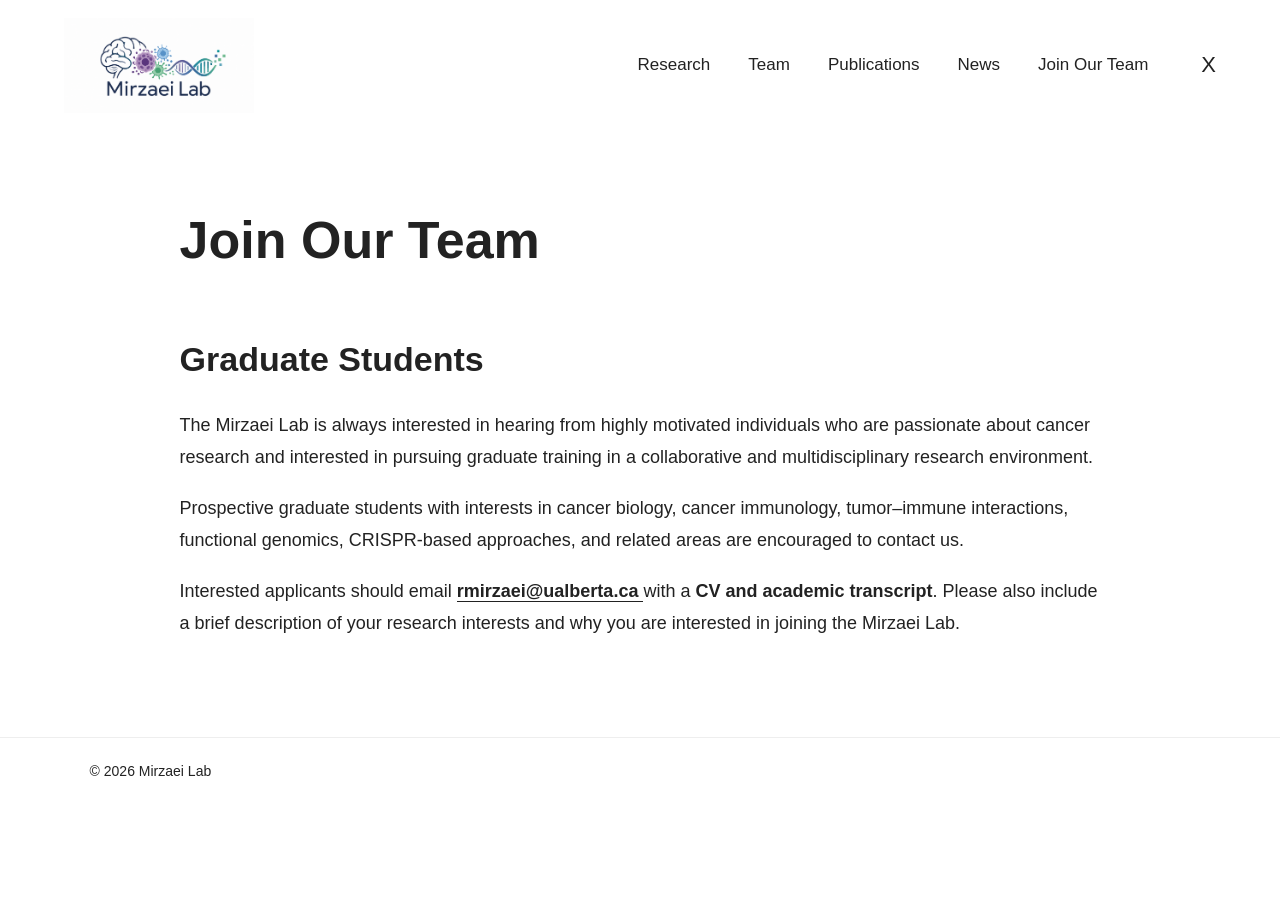
==== join/index.html @ 7de3a578 "Add files via upload" ====
<!DOCTYPE html>
<html lang="en">

<head>
    <meta charset="UTF-8">
    <meta name="viewport" content="width=device-width, initial-scale=1.0">

    <title>Join Our Team | Mirzaei Lab</title>

    <link rel="stylesheet" href="../style.css">
</head>

<body>


<!-- =========================================
     HEADER
     ========================================= -->

<header class="site-header">

    <a href="../index.html" class="lab-logo-link">

        <img
            src="../assets/lego.png"
            alt="Mirzaei Lab"
            class="lab-logo"
        >

    </a>


    <nav>

        <a href="../research/index.html">
            Research
        </a>


        <!-- TEAM DROPDOWN -->

        <div class="dropdown">

            <a href="../team/pi.html" class="dropbtn">
                Team
            </a>

            <div class="dropdown-content">

                <a href="../team/pi.html">
                    Principal Investigator
                </a>

                <a href="../team/members.html">
                    Current Lab Members
                </a>

                <a href="../team/alumni.html">
                    Alumni
                </a>

            </div>

        </div>


        <a href="../publications/index.html">
            Publications
        </a>


        <a href="../news/index.html">
            News
        </a>


        <a href="../join/index.html">
            Join Our Team
        </a>


        <a
            href="https://x.com/RzMirzaei"
            target="_blank"
            rel="noopener noreferrer"
            class="x-link"
            aria-label="Mirzaei Lab on X"
        >
            X
        </a>

    </nav>

</header>



<!-- =========================================
     JOIN OUR TEAM
     ========================================= -->

<main class="join-page">

    <h1>
        Join Our Team
    </h1>


    <section>

        <h2>
            Graduate Students
        </h2>

        <p>
            The Mirzaei Lab is always interested in hearing from highly
            motivated individuals who are passionate about cancer research
            and interested in pursuing graduate training in a collaborative
            and multidisciplinary research environment.
        </p>

        <p>
            Prospective graduate students with interests in cancer biology,
            cancer immunology, tumor&ndash;immune interactions, functional
            genomics, CRISPR-based approaches, and related areas are
            encouraged to contact us.
        </p>

        <p>
            Interested applicants should email

            <a href="mailto:rmirzaei@ualberta.ca">
                rmirzaei@ualberta.ca
            </a>

            with a <strong>CV and academic transcript</strong>.
            Please also include a brief description of your research
            interests and why you are interested in joining the Mirzaei Lab.
        </p>

    </section>

</main>



<!-- =========================================
     FOOTER
     ========================================= -->

<footer>

    <p>
        © 2026 Mirzaei Lab
    </p>

</footer>


</body>

</html>
---- style.css ----
/* =========================================
   GENERAL WEBSITE
   ========================================= */

* {
    box-sizing: border-box;
}

html {
    scroll-behavior: smooth;
}

body {
    margin: 0;
    padding: 0;
    font-family: Arial, Helvetica, sans-serif;
    color: #222;
    background-color: white;
}


/* =========================================
   HEADER
   ========================================= */

.site-header {
    width: 100%;
    min-height: 120px;

    display: flex;
    align-items: center;
    justify-content: space-between;

    padding: 15px 5%;

    background-color: white;
}


/* =========================================
   MIRZAEI LAB LOGO
   ========================================= */

.lab-logo-link {
    display: flex;
    align-items: center;

    flex-shrink: 0;

    text-decoration: none;
}

.lab-logo {
    display: block;

    width: 190px;
    height: 100px;

    object-fit: contain;
    object-position: left center;
}


/* =========================================
   NAVIGATION
   ========================================= */

.site-header nav {
    display: flex;
    align-items: center;
    justify-content: flex-end;

    gap: 38px;

    margin-left: auto;
}

.site-header nav > a,
.site-header .dropbtn {
    color: #222;

    text-decoration: none;

    font-size: 17px;
    font-weight: 500;

    white-space: nowrap;

    margin: 0;
}

.site-header nav > a:hover,
.site-header .dropbtn:hover {
    color: #777;
}


/* =========================================
   X LINK
   ========================================= */

.site-header .x-link {
    font-size: 22px;
    font-weight: 500;

    margin-left: 15px;
}


/* =========================================
   TEAM DROPDOWN
   ========================================= */

.dropdown {
    position: relative;
    display: inline-block;
}

.dropdown-content {
    display: none;

    position: absolute;

    top: 100%;
    left: 0;

    min-width: 240px;

    background-color: white;

    padding: 12px 0;

    box-shadow: 0 8px 20px rgba(0, 0, 0, 0.15);

    z-index: 1000;
}

.dropdown-content a {
    display: block;

    padding: 12px 20px;

    color: #222;

    text-decoration: none;

    font-size: 16px;

    white-space: nowrap;
}

.dropdown-content a:hover {
    background-color: #f5f5f5;
    color: #777;
}

.dropdown:hover .dropdown-content {
    display: block;
}


/* =========================================
   HOME PAGE - HERO
   ========================================= */

.home-hero {
    width: 100%;
    min-height: 650px;

    background-image:
        linear-gradient(
            90deg,
            rgba(0, 0, 0, 0.72) 0%,
            rgba(0, 0, 0, 0.58) 45%,
            rgba(0, 0, 0, 0.20) 100%
        ),
        url("assets/home1.png");

    background-size: cover;
    background-position: center;
    background-repeat: no-repeat;

    display: flex;
    align-items: center;
}

.home-hero-content {
    width: 86%;
    max-width: 1100px;

    margin: 0 auto;

    padding: 100px 0;

    color: white;
}

.home-hero-content h1 {
    max-width: 950px;

    margin: 0 0 35px 0;

    font-size: 64px;
    line-height: 1.08;

    color: white;

    text-shadow: 0 2px 8px rgba(0, 0, 0, 0.8);
}

.home-hero-content p {
    max-width: 850px;

    margin: 0 0 40px 0;

    font-size: 21px;
    line-height: 1.7;

    color: white;

    text-shadow: 0 1px 5px rgba(0, 0, 0, 0.9);
}

.home-button {
    display: inline-block;

    padding: 15px 24px;

    border: 1px solid white;

    color: white;

    text-decoration: none;

    font-size: 16px;
    font-weight: bold;

    transition: background-color 0.2s ease,
                color 0.2s ease;
}

.home-button:hover {
    background-color: white;
    color: #222;
}


/* =========================================
   GENERAL HOME SECTIONS
   ========================================= */

.home-section-inner {
    width: 100%;
    max-width: 1200px;

    margin: 0 auto;
}

.home-small-title {
    margin-top: 0;
    margin-bottom: 25px;

    font-size: 13px;
    font-weight: bold;

    letter-spacing: 2px;

    color: #777;
}


/* =========================================
   HOME - RESEARCH INTRODUCTION
   ========================================= */

.home-discovery {
    padding: 110px 7%;
}

.home-discovery h2 {
    max-width: 900px;

    margin-top: 0;
    margin-bottom: 40px;

    font-size: 48px;
    line-height: 1.15;
}

.home-large-text {
    max-width: 950px;

    margin-bottom: 0;

    font-size: 21px;
    line-height: 1.8;
}


/* =========================================
   HOME - RESEARCH AFFILIATIONS
   ========================================= */

.home-affiliations {
    padding: 110px 7%;

    background-color: #f6f6f6;
}

.home-affiliations h2 {
    margin-top: 0;
    margin-bottom: 60px;

    font-size: 48px;
}

.affiliation-grid {
    display: grid;

    grid-template-columns: repeat(2, 1fr);

    column-gap: 70px;
}

.affiliation-item {
    padding: 25px 0;

    border-top: 1px solid #ccc;

    font-size: 20px;
    line-height: 1.4;
}


/* =========================================
   HOME - CONTACT
   ========================================= */

.home-contact {
    padding: 90px 7%;

    background-color: #222;

    color: white;
}

.home-contact .home-small-title {
    color: #aaa;
}

.home-contact-grid {
    display: grid;

    grid-template-columns: 1fr 1fr;

    gap: 80px;
}

.home-contact h2 {
    margin-top: 0;

    font-size: 48px;
}

.home-contact-details p {
    margin-top: 0;
    margin-bottom: 25px;

    font-size: 18px;
    line-height: 1.8;
}

.home-contact-details a {
    color: white;

    text-decoration: none;

    border-bottom: 1px solid white;
}

.home-contact-details a:hover {
    opacity: 0.7;
}


/* =========================================
   RESEARCH PAGE
   ========================================= */

.research-page {
    width: 100%;
    max-width: 1250px;

    margin: 0 auto;

    padding: 80px 7%;
}


/* RESEARCH INTRO */

.research-intro {
    max-width: 1000px;

    margin-bottom: 100px;
}

.research-intro h1 {
    margin-top: 0;
    margin-bottom: 45px;

    font-size: 52px;
}

.research-intro p {
    font-size: 19px;
    line-height: 1.8;
}


/* RESEARCH THEMES */

.research-themes {
    display: grid;

    grid-template-columns: 1fr 1fr;

    column-gap: 60px;
    row-gap: 40px;
}

.research-section-title {
    grid-column: 1 / -1;

    margin-top: 0;
    margin-bottom: 20px;

    font-size: 38px;
}


/* INDIVIDUAL RESEARCH THEME */

.research-theme-row {
    display: flex;
    flex-direction: column;

    padding: 45px 0 60px;

    border-top: 1px solid #ddd;
}


/* THIRD RESEARCH THEME */

.research-theme-row:last-of-type {
    grid-column: 1 / -1;

    width: calc(50% - 30px);

    justify-self: center;
}


/* RESEARCH TEXT */

.research-theme-text {
    max-width: none;
}

.research-number {
    margin-top: 0;
    margin-bottom: 15px;

    color: #888;

    font-size: 16px;
}

.research-theme-text h2 {
    margin-top: 0;
    margin-bottom: 25px;

    font-size: 32px;
    line-height: 1.25;
}

.research-theme-text p {
    font-size: 17px;
    line-height: 1.8;
}


/* RESEARCH IMAGES */

.research-theme-image {
    width: 100%;

    margin-top: 25px;
}

.research-theme-image img {
    display: block;

    width: 100%;
    height: auto;

    border-radius: 4px;
}


/* RESEARCH GOAL */

.research-goal {
    margin-top: 80px;

    padding-top: 50px;
    padding-bottom: 40px;

    border-top: 2px solid #222;
}

.research-goal h2 {
    margin-top: 0;
    margin-bottom: 25px;

    font-size: 36px;
}

.research-goal p {
    max-width: 950px;

    font-size: 19px;
    line-height: 1.8;
}


/* =========================================
   TEAM PAGES
   ========================================= */

.team-page {
    width: 100%;
    max-width: 1200px;

    margin: 0 auto;

    padding: 80px 7%;
}

.page-title {
    margin-top: 0;
    margin-bottom: 80px;

    font-size: 52px;
}

.team-category {
    margin-bottom: 100px;
}

.category-title {
    margin-bottom: 45px;

    padding-bottom: 15px;

    border-bottom: 1px solid #ddd;

    font-size: 34px;
}


/* PERSON PROFILE */

.person-profile {
    display: grid;

    grid-template-columns: 280px 1fr;

    gap: 50px;

    align-items: start;

    margin-bottom: 70px;
}

.profile-photo {
    display: block;

    width: 280px;
    height: 350px;

    object-fit: cover;
    object-position: center;
}

.person-info h2 {
    margin: 0 0 8px 0;

    font-size: 30px;
}

.person-info h3 {
    margin: 0 0 25px 0;

    color: #666;

    font-size: 19px;
    font-weight: normal;
}

.person-info h4 {
    margin-top: 30px;
    margin-bottom: 8px;

    font-size: 18px;
}

.person-info p {
    margin-top: 0;

    font-size: 17px;
    line-height: 1.7;
}


/* TEAM MEMBERS WITHOUT PHOTO */

.person-profile-no-photo {
    grid-template-columns: 1fr;

    margin-left: 330px;
}


/* =========================================
   PUBLICATIONS PAGE
   ========================================= */

.publications-page {
    width: 100%;
    max-width: 1100px;

    margin: 0 auto;

    padding: 80px 7%;
}

.publications-page > h1 {
    margin-top: 0;
    margin-bottom: 15px;

    font-size: 52px;
}

.publications-intro {
    margin-top: 0;
    margin-bottom: 70px;

    color: #666;

    font-size: 19px;
}


/* INDIVIDUAL PUBLICATION */

.publication-item {
    padding: 40px 0;

    border-top: 1px solid #ddd;
}

.publication-with-image {
    display: grid;

    grid-template-columns: 280px 1fr;

    gap: 45px;

    align-items: start;
}

.publication-image img {
    display: block;

    width: 280px;
    height: auto;
}

.publication-year {
    margin-top: 0;

    color: #777;

    font-size: 16px;
}

.publication-content h2 {
    margin: 8px 0 15px;

    font-size: 28px;
    line-height: 1.35;
}

.publication-authors {
    font-size: 17px;
    line-height: 1.6;
}

.publication-journal {
    font-size: 17px;
    line-height: 1.6;
}

.publication-item a {
    color: #222;

    font-weight: bold;

    text-decoration: none;

    border-bottom: 1px solid #222;

    padding-bottom: 3px;
}

.publication-item a:hover {
    color: #777;

    border-bottom-color: #777;
}


/* GOOGLE SCHOLAR */

.all-publications {
    margin-top: 80px;

    padding-top: 40px;

    border-top: 2px solid #222;
}

.all-publications h2 {
    font-size: 30px;
}

.all-publications p {
    font-size: 18px;
    line-height: 1.7;
}

.scholar-button {
    display: inline-block;

    margin-top: 15px;

    padding: 14px 22px;

    border: 1px solid #222;

    color: #222;

    text-decoration: none;

    font-weight: bold;
}

.scholar-button:hover {
    background-color: #222;

    color: white;
}


/* =========================================
   NEWS PAGE
   ========================================= */

.news-page {
    width: 100%;
    max-width: 1100px;

    margin: 0 auto;

    padding: 80px 7%;
}

.news-page > h1 {
    margin-top: 0;
    margin-bottom: 70px;

    font-size: 52px;
}

.news-year {
    margin-top: 60px;
    margin-bottom: 30px;

    font-size: 36px;
}

.news-item {
    margin-bottom: 90px;

    padding-top: 40px;

    border-top: 1px solid #ddd;
}

.news-item h2 {
    margin-top: 0;
    margin-bottom: 30px;

    font-size: 34px;
    line-height: 1.25;
}

.news-item h3 {
    margin-top: 35px;

    font-size: 23px;
}

.news-item p {
    font-size: 18px;
    line-height: 1.75;
}

.news-source {
    margin-top: 35px;
}

.news-source a {
    color: #222;

    font-size: 17px;
    font-weight: bold;

    text-decoration: none;

    border-bottom: 1px solid #222;

    padding-bottom: 3px;
}

.news-source a:hover {
    color: #777;

    border-bottom-color: #777;
}


/* =========================================
   JOIN OUR TEAM PAGE
   ========================================= */

.join-page {
    width: 100%;
    max-width: 1100px;

    margin: 0 auto;

    padding: 80px 7%;
}

.join-page > h1 {
    margin-top: 0;
    margin-bottom: 70px;

    font-size: 52px;
}

.join-page h2 {
    margin-bottom: 30px;

    font-size: 34px;
}

.join-page p {
    font-size: 18px;
    line-height: 1.8;
}

.join-page a {
    color: #222;

    font-weight: bold;

    text-decoration: none;

    border-bottom: 1px solid #222;
}

.join-page a:hover {
    color: #777;

    border-bottom-color: #777;
}


/* =========================================
   LAB LIFE
   CURRENTLY HIDDEN FROM NAVIGATION
   KEEPING CSS FOR FUTURE USE
   ========================================= */

.lab-life-page {
    width: 100%;
    max-width: 1250px;

    margin: 0 auto;

    padding: 80px 7% 120px;
}

.lab-life-intro {
    max-width: 1000px;

    margin-bottom: 70px;
}

.lab-life-intro h1 {
    margin-top: 0;
    margin-bottom: 45px;

    font-size: 52px;
}

.lab-life-intro p {
    font-size: 19px;
    line-height: 1.8;
}

.lab-life-gallery {
    display: grid;

    grid-template-columns: repeat(2, 1fr);

    gap: 20px;
}

.gallery-photo {
    display: block;

    width: 100%;
    height: 380px;

    object-fit: cover;
}

.gallery-photo-large {
    grid-column: 1 / -1;

    height: 600px;
}


/* =========================================
   FOOTER
   ========================================= */

footer {
    width: 100%;

    padding: 25px 7%;

    border-top: 1px solid #eee;

    font-size: 14px;
}

footer p {
    margin: 0;
}


/* =========================================
   TABLET
   ========================================= */

@media (max-width: 1100px) {

    .site-header {
        padding-left: 4%;
        padding-right: 4%;
    }

    .lab-logo {
        width: 165px;
        height: 90px;
    }

    .site-header nav {
        gap: 22px;
    }

    .site-header nav > a,
    .site-header .dropbtn {
        font-size: 16px;
    }

    .home-hero-content h1 {
        font-size: 54px;
    }

}


/* =========================================
   MOBILE
   ========================================= */

@media (max-width: 800px) {

    /* HEADER */

    .site-header {
        flex-direction: column;

        align-items: flex-start;

        min-height: auto;

        gap: 15px;

        padding: 15px 7% 20px;
    }

    .lab-logo {
        width: 150px;
        height: 80px;
    }

    .site-header nav {
        width: 100%;

        justify-content: flex-start;

        flex-wrap: wrap;

        gap: 8px 20px;

        margin-left: 0;
    }

    .site-header nav > a,
    .site-header .dropbtn {
        font-size: 15px;

        line-height: 2;
    }

    .site-header .x-link {
        margin-left: 0;

        font-size: 20px;
    }

    .dropdown-content {
        min-width: 220px;
    }


    /* HOME HERO */

    .home-hero {
        min-height: 550px;

        background-position: center;
    }

    .home-hero-content {
        width: 86%;

        padding: 70px 0;
    }

    .home-hero-content h1 {
        font-size: 42px;
        line-height: 1.12;
    }

    .home-hero-content p {
        font-size: 18px;
    }


    /* HOME SECTIONS */

    .home-discovery,
    .home-affiliations {
        padding-top: 75px;
        padding-bottom: 75px;
    }

    .home-discovery h2,
    .home-affiliations h2 {
        font-size: 36px;
    }

    .home-large-text {
        font-size: 18px;
    }

    .affiliation-grid {
        grid-template-columns: 1fr;
    }

    .home-contact {
        padding-top: 70px;
        padding-bottom: 70px;
    }

    .home-contact-grid {
        grid-template-columns: 1fr;

        gap: 30px;
    }

    .home-contact h2 {
        font-size: 36px;
    }


    /* RESEARCH */

    .research-page {
        padding-top: 50px;
    }

    .research-intro {
        margin-bottom: 60px;
    }

    .research-intro h1 {
        font-size: 42px;
    }

    .research-intro p {
        font-size: 17px;
    }

    .research-section-title {
        font-size: 32px;
    }

    .research-themes {
        grid-template-columns: 1fr;

        gap: 20px;
    }

    .research-theme-row,
    .research-theme-row:last-of-type {
        grid-column: 1;

        width: 100%;

        padding: 40px 0;
    }

    .research-theme-text h2 {
        font-size: 28px;
    }

    .research-theme-text p {
        font-size: 17px;
    }

    .research-goal h2 {
        font-size: 30px;
    }

    .research-goal p {
        font-size: 17px;
    }


    /* TEAM */

    .team-page {
        padding-top: 50px;
    }

    .page-title {
        margin-bottom: 50px;

        font-size: 42px;
    }

    .person-profile {
        grid-template-columns: 1fr;

        gap: 30px;
    }

    .person-profile-no-photo {
        margin-left: 0;
    }

    .profile-photo {
        width: 100%;
        max-width: 350px;

        height: auto;
    }


    /* PUBLICATIONS */

    .publications-page {
        padding-top: 50px;
    }

    .publications-page > h1 {
        font-size: 42px;
    }

    .publication-with-image {
        grid-template-columns: 1fr;

        gap: 25px;
    }

    .publication-image img {
        width: 100%;
        max-width: 450px;

        height: auto;
    }

    .publication-content h2 {
        font-size: 25px;
    }


    /* NEWS */

    .news-page {
        padding-top: 50px;
    }

    .news-page > h1 {
        font-size: 42px;
    }

    .news-year {
        font-size: 30px;
    }

    .news-item h2 {
        font-size: 28px;
    }


    /* JOIN */

    .join-page {
        padding-top: 50px;
    }

    .join-page > h1 {
        font-size: 42px;
    }

    .join-page h2 {
        font-size: 28px;
    }


    /* LAB LIFE - FOR FUTURE USE */

    .lab-life-page {
        padding-top: 50px;
    }

    .lab-life-intro h1 {
        font-size: 42px;
    }

    .lab-life-intro p {
        font-size: 17px;
    }

    .lab-life-gallery {
        grid-template-columns: 1fr;

        gap: 15px;
    }

    .gallery-photo,
    .gallery-photo-large {
        grid-column: 1;

        width: 100%;
        height: auto;
    }

}


/* =========================================
   SMALL MOBILE
   ========================================= */

@media (max-width: 500px) {

    .lab-logo {
        width: 135px;
        height: 70px;
    }

    .home-hero {
        min-height: 500px;
    }

    .home-hero-content h1 {
        font-size: 34px;
    }

    .home-hero-content p {
        font-size: 17px;
    }

    .home-discovery h2,
    .home-affiliations h2,
    .home-contact h2 {
        font-size: 32px;
    }

}
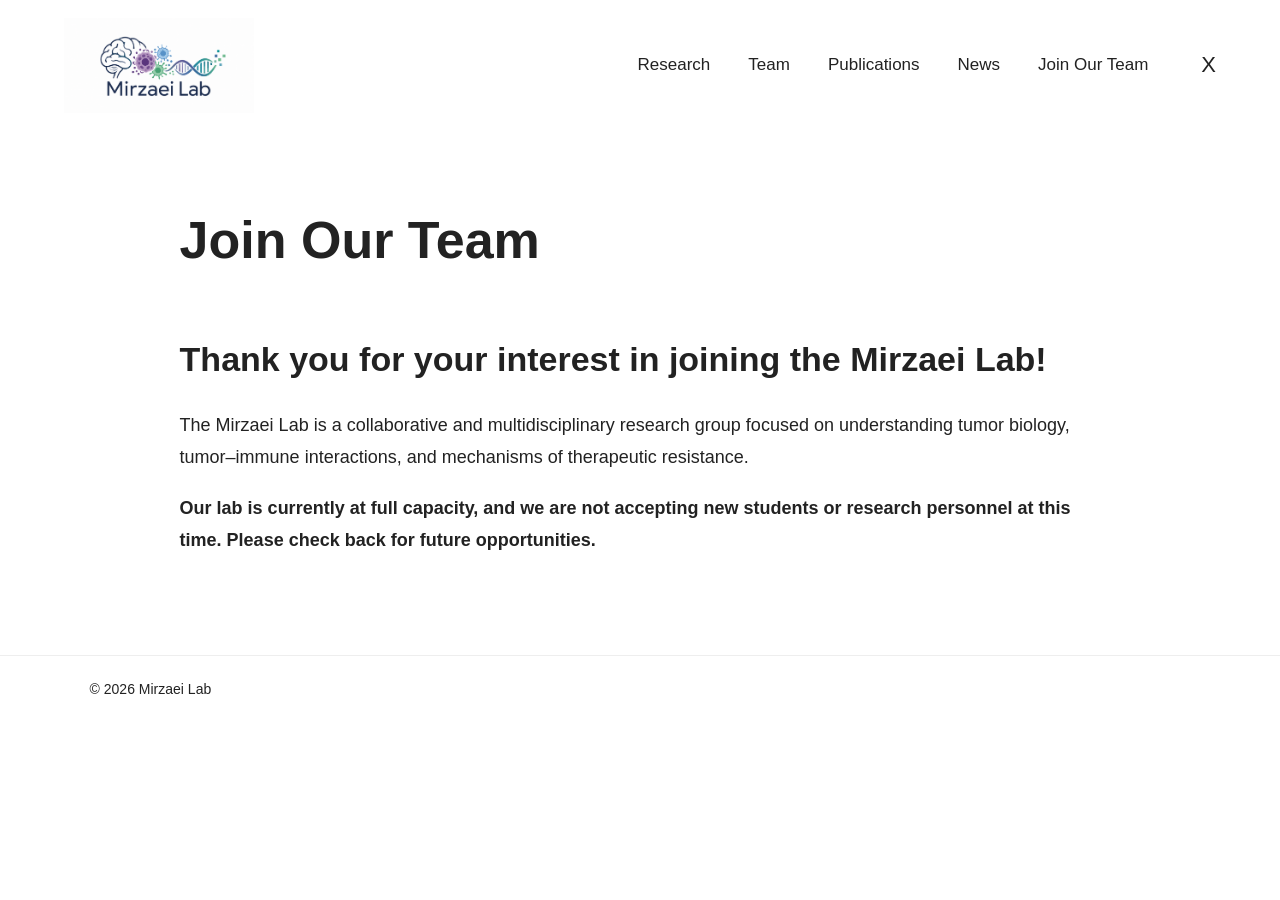
==== commit 4bbfb682: "Update index.html" ====
--- a/join/index.html
+++ b/join/index.html
@@ -109,33 +109,22 @@
     <section>
 
         <h2>
-            Graduate Students
+            Thank you for your interest in joining the Mirzaei Lab!
         </h2>
 
         <p>
-            The Mirzaei Lab is always interested in hearing from highly
-            motivated individuals who are passionate about cancer research
-            and interested in pursuing graduate training in a collaborative
-            and multidisciplinary research environment.
+            The Mirzaei Lab is a collaborative and multidisciplinary
+            research group focused on understanding tumor biology,
+            tumor&ndash;immune interactions, and mechanisms of therapeutic
+            resistance.
         </p>
 
         <p>
-            Prospective graduate students with interests in cancer biology,
-            cancer immunology, tumor&ndash;immune interactions, functional
-            genomics, CRISPR-based approaches, and related areas are
-            encouraged to contact us.
-        </p>
-
-        <p>
-            Interested applicants should email
-
-            <a href="mailto:rmirzaei@ualberta.ca">
-                rmirzaei@ualberta.ca
-            </a>
-
-            with a <strong>CV and academic transcript</strong>.
-            Please also include a brief description of your research
-            interests and why you are interested in joining the Mirzaei Lab.
+            <strong>
+                Our lab is currently at full capacity, and we are not
+                accepting new students or research personnel at this time.
+                Please check back for future opportunities.
+            </strong>
         </p>
 
     </section>
@@ -151,7 +140,7 @@
 <footer>
 
     <p>
-        © 2026 Mirzaei Lab
+        &copy; 2026 Mirzaei Lab
     </p>
 
 </footer>
@@ -159,4 +148,4 @@
 
 </body>
 
-</html>+</html>
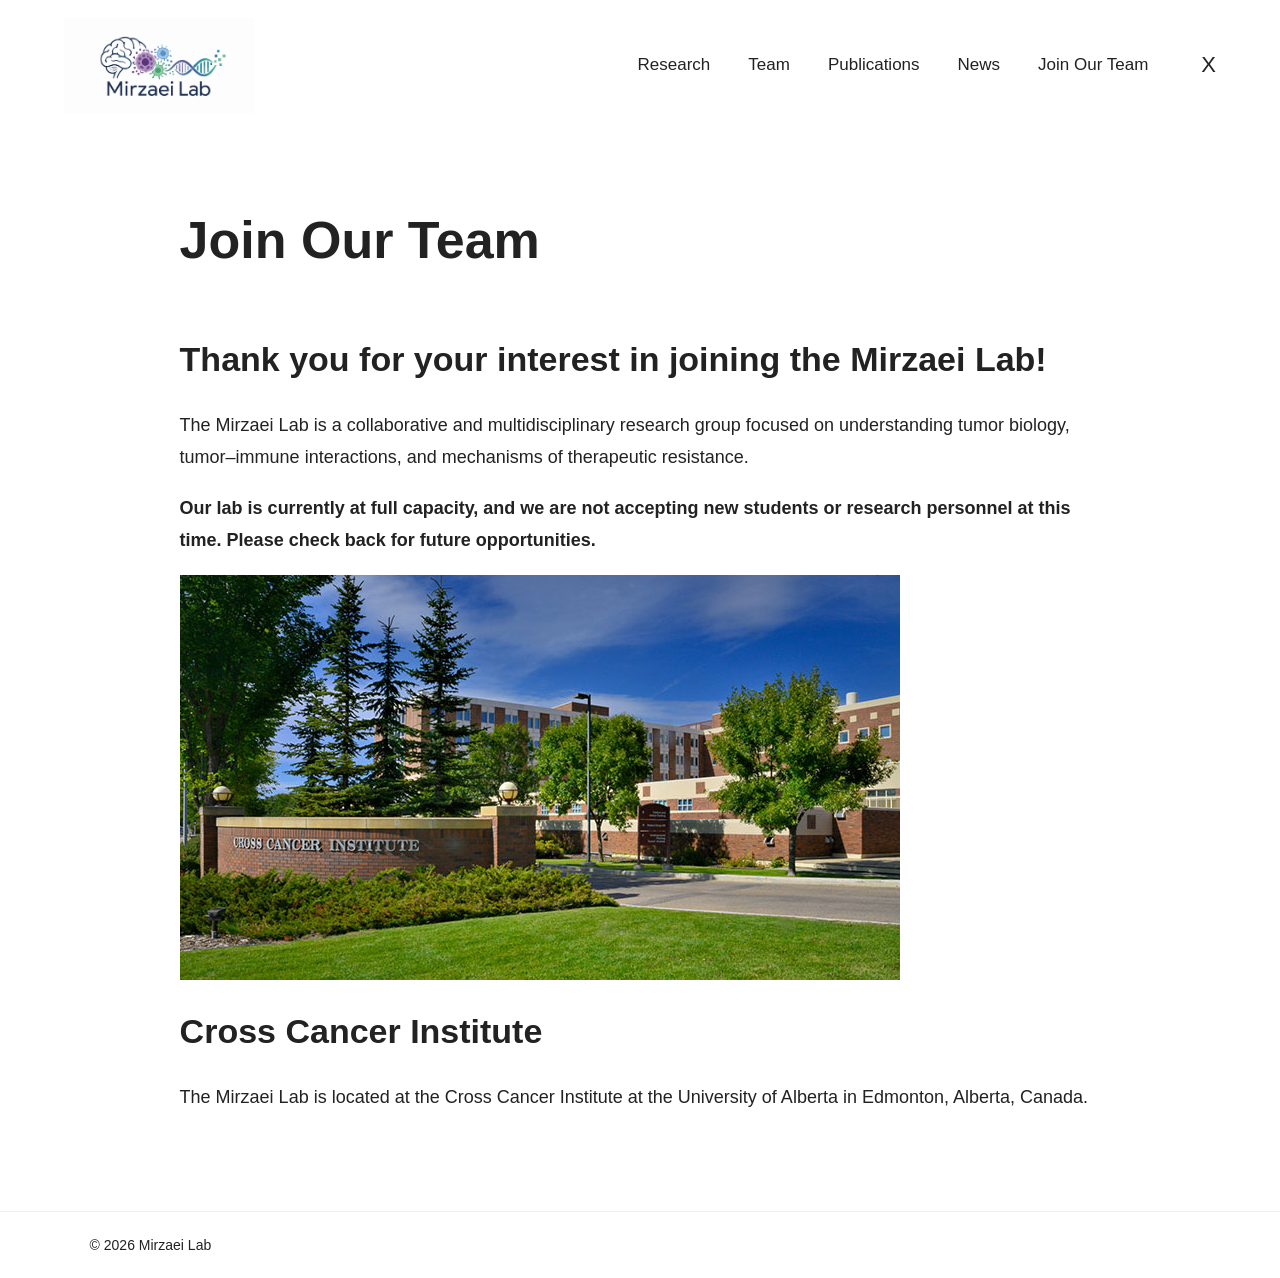
==== commit 3e508f84: "Update index.html" ====
--- a/join/index.html
+++ b/join/index.html
@@ -106,6 +106,8 @@
     </h1>
 
 
+    <!-- CURRENT OPPORTUNITIES -->
+
     <section>
 
         <h2>
@@ -125,6 +127,35 @@
                 accepting new students or research personnel at this time.
                 Please check back for future opportunities.
             </strong>
+        </p>
+
+    </section>
+
+
+
+    <!-- =========================================
+         CROSS CANCER INSTITUTE
+         ========================================= -->
+
+    <section class="join-location">
+
+        <img
+            src="../assets/CCI.jpg"
+            alt="Cross Cancer Institute"
+            class="join-location-image"
+        >
+
+        <h2>
+            Cross Cancer Institute
+        </h2>
+
+        <p>
+            The Mirzaei Lab is located at the Cross Cancer Institute
+            at the University of Alberta in Edmonton, Alberta, Canada.
+        </p>
+
+        <p>
+            <!-- Add your additional explanation here -->
         </p>
 
     </section>
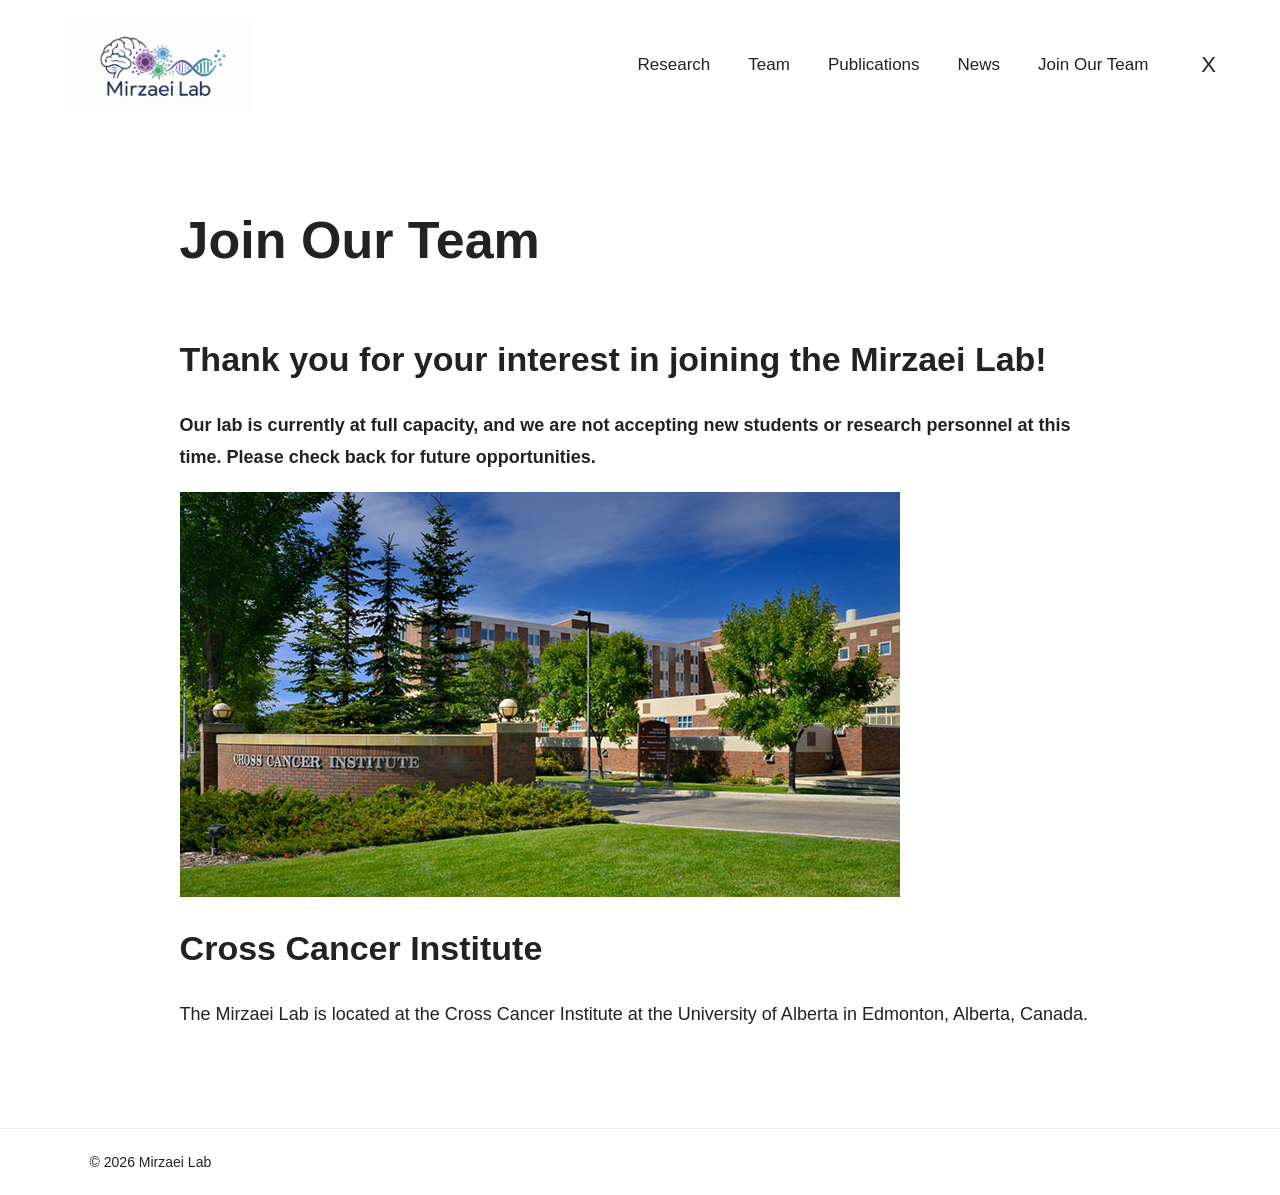
==== commit 9ceea0a8: "Update index.html" ====
--- a/join/index.html
+++ b/join/index.html
@@ -115,13 +115,6 @@
         </h2>
 
         <p>
-            The Mirzaei Lab is a collaborative and multidisciplinary
-            research group focused on understanding tumor biology,
-            tumor&ndash;immune interactions, and mechanisms of therapeutic
-            resistance.
-        </p>
-
-        <p>
             <strong>
                 Our lab is currently at full capacity, and we are not
                 accepting new students or research personnel at this time.
@@ -154,10 +147,6 @@
             at the University of Alberta in Edmonton, Alberta, Canada.
         </p>
 
-        <p>
-            <!-- Add your additional explanation here -->
-        </p>
-
     </section>
 
 </main>
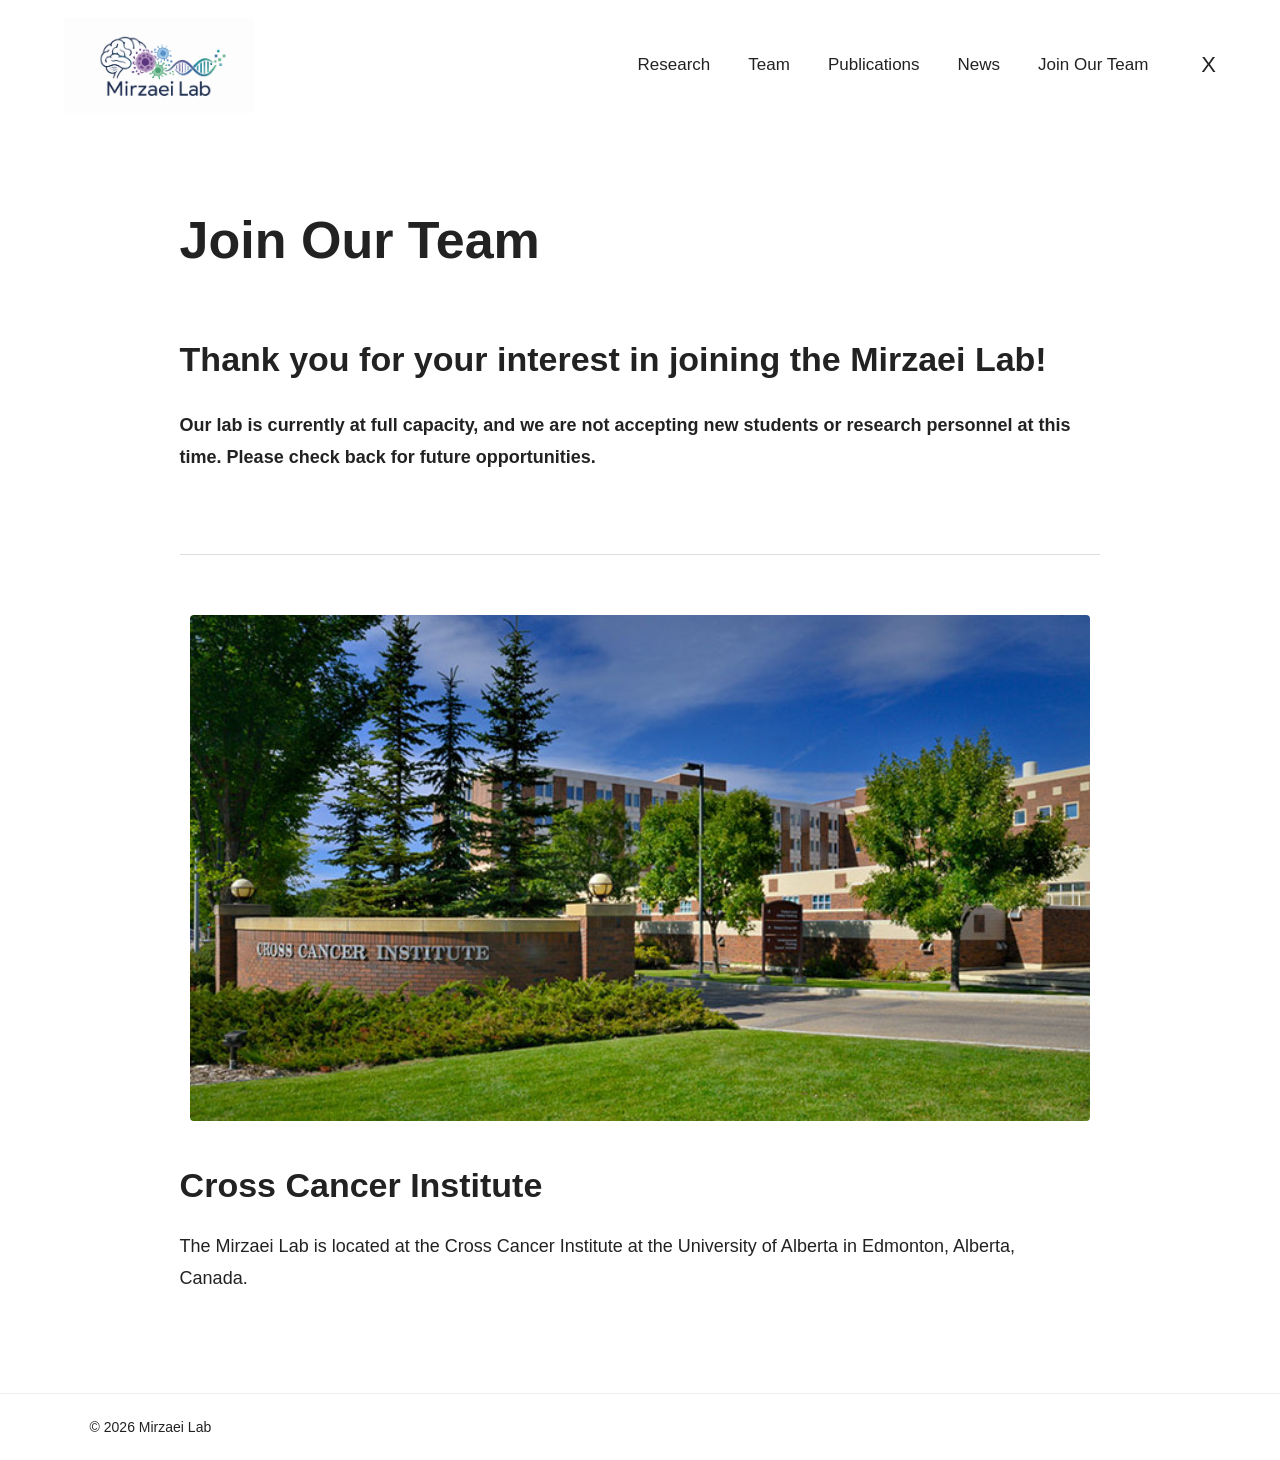
==== commit 5a66df8b: "Keep Team menu open after click" ====
--- a/join/index.html
+++ b/join/index.html
@@ -166,6 +166,7 @@
 </footer>
 
 
-</body>
+    <script src="/navigation.js?v=1" defer></script>
+  </body>
 
 </html>
--- a/style.css
+++ b/style.css
@@ -20,72 +20,57 @@
 
 
 /* =========================================
-   HEADER
+   STANDARD HEADER
+   Used on Research, Team, Publications,
+   News and Join pages
    ========================================= */
 
 .site-header {
     width: 100%;
     min-height: 120px;
-
     display: flex;
     align-items: center;
     justify-content: space-between;
-
     padding: 15px 5%;
-
     background-color: white;
 }
 
 
-/* =========================================
-   MIRZAEI LAB LOGO
-   ========================================= */
+/* LOGO */
 
 .lab-logo-link {
     display: flex;
     align-items: center;
-
     flex-shrink: 0;
-
     text-decoration: none;
 }
 
 .lab-logo {
     display: block;
-
     width: 190px;
     height: 100px;
-
     object-fit: contain;
     object-position: left center;
 }
 
 
-/* =========================================
-   NAVIGATION
-   ========================================= */
+/* STANDARD NAVIGATION */
 
 .site-header nav {
     display: flex;
     align-items: center;
     justify-content: flex-end;
-
     gap: 38px;
-
     margin-left: auto;
 }
 
 .site-header nav > a,
 .site-header .dropbtn {
     color: #222;
-
     text-decoration: none;
-
     font-size: 17px;
     font-weight: 500;
-
     white-space: nowrap;
-
     margin: 0;
 }
 
@@ -95,14 +80,11 @@
 }
 
 
-/* =========================================
-   X LINK
-   ========================================= */
+/* X LINK */
 
 .site-header .x-link {
     font-size: 22px;
     font-weight: 500;
-
     margin-left: 15px;
 }
 
@@ -116,37 +98,46 @@
     display: inline-block;
 }
 
+/*
+   Keep the dropdown active while the pointer travels from the Team link
+   to the menu. The transparent bridge also makes diagonal pointer movement
+   forgiving without changing the navigation layout.
+*/
+.dropdown::after {
+    content: "";
+    position: absolute;
+    top: 100%;
+    left: -14px;
+    width: calc(100% + 28px);
+    height: 14px;
+}
+
 .dropdown-content {
-    display: none;
-
+    display: block;
     position: absolute;
-
-    top: 100%;
+    top: calc(100% + 10px);
     left: 0;
-
     min-width: 240px;
-
     background-color: white;
-
     padding: 12px 0;
-
     box-shadow: 0 8px 20px rgba(0, 0, 0, 0.15);
-
     z-index: 1000;
+    opacity: 0;
+    visibility: hidden;
+    pointer-events: none;
+    transform: translateY(-4px);
+    transition: opacity 0.15s ease, transform 0.15s ease,
+                visibility 0s linear 0.15s;
 }
 
 .dropdown-content a {
     display: block;
-
     padding: 12px 20px;
-
     color: #222;
-
     text-decoration: none;
-
     font-size: 16px;
-
     white-space: nowrap;
+    text-shadow: none;
 }
 
 .dropdown-content a:hover {
@@ -154,94 +145,217 @@
     color: #777;
 }
 
-.dropdown:hover .dropdown-content {
-    display: block;
-}
-
-
-/* =========================================
-   HOME PAGE - HERO
-   ========================================= */
-
-.home-hero {
-    width: 100%;
+.dropdown:hover .dropdown-content,
+.dropdown:focus-within .dropdown-content,
+.dropdown.is-open .dropdown-content {
+    opacity: 1;
+    visibility: visible;
+    pointer-events: auto;
+    transform: translateY(0);
+    transition-delay: 0s;
+}
+
+
+/* =========================================
+   NEW FULL-SCREEN HOMEPAGE
+   ========================================= */
+
+.mainpage-hero {
+    width: 100%;
+    height: 100vh;
     min-height: 650px;
 
     background-image:
         linear-gradient(
-            90deg,
-            rgba(0, 0, 0, 0.72) 0%,
-            rgba(0, 0, 0, 0.58) 45%,
-            rgba(0, 0, 0, 0.20) 100%
+            rgba(0, 0, 0, 0.18),
+            rgba(0, 0, 0, 0.18)
         ),
-        url("assets/home1.png");
+        url("assets/mainpage.jpg");
 
     background-size: cover;
-    background-position: center;
+    background-position: center center;
     background-repeat: no-repeat;
+
+    position: relative;
+}
+
+
+/* CONTENT OVER IMAGE */
+
+.mainpage-overlay {
+    width: 100%;
+    height: 100%;
+    min-height: 650px;
+
+    padding: 32px 3% 40px;
+
+    display: flex;
+    flex-direction: column;
+
+    color: white;
+}
+
+
+/* TOP ROW */
+
+.mainpage-top {
+    width: 100%;
 
     display: flex;
     align-items: center;
-}
-
-.home-hero-content {
-    width: 86%;
-    max-width: 1100px;
-
-    margin: 0 auto;
-
-    padding: 100px 0;
-
+    justify-content: space-between;
+
+    gap: 40px;
+}
+
+
+/* MIRZAEI LAB TITLE */
+
+.mainpage-title {
     color: white;
-}
-
-.home-hero-content h1 {
-    max-width: 950px;
-
-    margin: 0 0 35px 0;
-
-    font-size: 64px;
-    line-height: 1.08;
-
+    text-decoration: none;
+
+    font-size: 38px;
+    font-weight: 400;
+    line-height: 1.1;
+
+    white-space: nowrap;
+
+    text-shadow: 0 2px 8px rgba(0, 0, 0, 0.8);
+}
+
+.mainpage-title:hover {
+    opacity: 0.8;
+}
+
+
+/* HOMEPAGE NAVIGATION */
+
+.mainpage-nav {
+    display: flex;
+    align-items: center;
+    justify-content: flex-end;
+
+    gap: 32px;
+}
+
+.mainpage-nav > a,
+.mainpage-nav .dropbtn {
     color: white;
-
-    text-shadow: 0 2px 8px rgba(0, 0, 0, 0.8);
-}
-
-.home-hero-content p {
-    max-width: 850px;
-
-    margin: 0 0 40px 0;
-
-    font-size: 21px;
-    line-height: 1.7;
-
+    text-decoration: none;
+
+    font-size: 16px;
+    font-weight: 600;
+
+    white-space: nowrap;
+
+    text-shadow: 0 1px 6px rgba(0, 0, 0, 0.95);
+}
+
+.mainpage-nav > a:hover,
+.mainpage-nav .dropbtn:hover {
+    opacity: 0.7;
+}
+
+
+/* HOMEPAGE DROPDOWN */
+
+.mainpage-nav .dropdown-content {
+    background-color: white;
+}
+
+.mainpage-nav .dropdown-content a {
+    color: #222;
+    text-shadow: none;
+}
+
+.mainpage-nav .dropdown-content a:hover {
+    color: #777;
+}
+
+
+/* HOMEPAGE BUTTONS */
+
+.mainpage-actions {
+    display: flex;
+    align-items: center;
+
+    gap: 16px;
+
+    margin-top: 25px;
+}
+
+
+/* EXPLORE BUTTON */
+
+.mainpage-button {
+    display: inline-block;
+
+    padding: 13px 21px;
+
+    background-color: white;
+    color: #222;
+
+    border-radius: 3px;
+
+    text-decoration: none;
+
+    font-size: 14px;
+    font-weight: bold;
+
+    transition:
+        background-color 0.2s ease,
+        color 0.2s ease;
+}
+
+.mainpage-button:hover {
+    background-color: #222;
     color: white;
-
-    text-shadow: 0 1px 5px rgba(0, 0, 0, 0.9);
-}
-
-.home-button {
-    display: inline-block;
-
-    padding: 15px 24px;
-
-    border: 1px solid white;
-
-    color: white;
+}
+
+
+/* X CIRCLE */
+
+.mainpage-social {
+    width: 38px;
+    height: 38px;
+
+    display: flex;
+    align-items: center;
+    justify-content: center;
+
+    flex-shrink: 0;
+
+    border-radius: 50%;
+
+    background-color: white;
+    color: #222;
 
     text-decoration: none;
 
     font-size: 16px;
     font-weight: bold;
-
-    transition: background-color 0.2s ease,
-                color 0.2s ease;
-}
-
-.home-button:hover {
-    background-color: white;
-    color: #222;
+}
+
+.mainpage-social:hover {
+    opacity: 0.8;
+}
+
+
+/* BOTTOM HOMEPAGE STATEMENT */
+
+.mainpage-tagline {
+    margin-top: auto;
+
+    max-width: 760px;
+
+    color: white;
+
+    font-size: 18px;
+    font-weight: 600;
+    line-height: 1.5;
+
+    text-shadow: 0 2px 8px rgba(0, 0, 0, 0.95);
 }
 
 
@@ -252,7 +366,6 @@
 .home-section-inner {
     width: 100%;
     max-width: 1200px;
-
     margin: 0 auto;
 }
 
@@ -303,7 +416,6 @@
 
 .home-affiliations {
     padding: 110px 7%;
-
     background-color: #f6f6f6;
 }
 
@@ -316,9 +428,7 @@
 
 .affiliation-grid {
     display: grid;
-
     grid-template-columns: repeat(2, 1fr);
-
     column-gap: 70px;
 }
 
@@ -340,7 +450,6 @@
     padding: 90px 7%;
 
     background-color: #222;
-
     color: white;
 }
 
@@ -350,15 +459,12 @@
 
 .home-contact-grid {
     display: grid;
-
     grid-template-columns: 1fr 1fr;
-
     gap: 80px;
 }
 
 .home-contact h2 {
     margin-top: 0;
-
     font-size: 48px;
 }
 
@@ -372,9 +478,7 @@
 
 .home-contact-details a {
     color: white;
-
     text-decoration: none;
-
     border-bottom: 1px solid white;
 }
 
@@ -392,16 +496,11 @@
     max-width: 1250px;
 
     margin: 0 auto;
-
     padding: 80px 7%;
 }
-
-
-/* RESEARCH INTRO */
 
 .research-intro {
     max-width: 1000px;
-
     margin-bottom: 100px;
 }
 
@@ -422,7 +521,6 @@
 
 .research-themes {
     display: grid;
-
     grid-template-columns: 1fr 1fr;
 
     column-gap: 60px;
@@ -437,9 +535,6 @@
 
     font-size: 38px;
 }
-
-
-/* INDIVIDUAL RESEARCH THEME */
 
 .research-theme-row {
     display: flex;
@@ -450,9 +545,6 @@
     border-top: 1px solid #ddd;
 }
 
-
-/* THIRD RESEARCH THEME */
-
 .research-theme-row:last-of-type {
     grid-column: 1 / -1;
 
@@ -460,9 +552,6 @@
 
     justify-self: center;
 }
-
-
-/* RESEARCH TEXT */
 
 .research-theme-text {
     max-width: none;
@@ -490,12 +579,8 @@
     line-height: 1.8;
 }
 
-
-/* RESEARCH IMAGES */
-
 .research-theme-image {
     width: 100%;
-
     margin-top: 25px;
 }
 
@@ -508,9 +593,6 @@
     border-radius: 4px;
 }
 
-
-/* RESEARCH GOAL */
-
 .research-goal {
     margin-top: 80px;
 
@@ -544,7 +626,6 @@
     max-width: 1200px;
 
     margin: 0 auto;
-
     padding: 80px 7%;
 }
 
@@ -569,9 +650,6 @@
     font-size: 34px;
 }
 
-
-/* PERSON PROFILE */
-
 .person-profile {
     display: grid;
 
@@ -596,7 +674,6 @@
 
 .person-info h2 {
     margin: 0 0 8px 0;
-
     font-size: 30px;
 }
 
@@ -623,12 +700,8 @@
     line-height: 1.7;
 }
 
-
-/* TEAM MEMBERS WITHOUT PHOTO */
-
 .person-profile-no-photo {
     grid-template-columns: 1fr;
-
     margin-left: 330px;
 }
 
@@ -642,7 +715,6 @@
     max-width: 1100px;
 
     margin: 0 auto;
-
     padding: 80px 7%;
 }
 
@@ -661,13 +733,9 @@
 
     font-size: 19px;
 }
-
-
-/* INDIVIDUAL PUBLICATION */
 
 .publication-item {
     padding: 40px 0;
-
     border-top: 1px solid #ddd;
 }
 
@@ -703,11 +771,7 @@
     line-height: 1.35;
 }
 
-.publication-authors {
-    font-size: 17px;
-    line-height: 1.6;
-}
-
+.publication-authors,
 .publication-journal {
     font-size: 17px;
     line-height: 1.6;
@@ -727,12 +791,8 @@
 
 .publication-item a:hover {
     color: #777;
-
     border-bottom-color: #777;
 }
-
-
-/* GOOGLE SCHOLAR */
 
 .all-publications {
     margin-top: 80px;
@@ -769,7 +829,6 @@
 
 .scholar-button:hover {
     background-color: #222;
-
     color: white;
 }
 
@@ -783,7 +842,6 @@
     max-width: 1100px;
 
     margin: 0 auto;
-
     padding: 80px 7%;
 }
 
@@ -847,7 +905,6 @@
 
 .news-source a:hover {
     color: #777;
-
     border-bottom-color: #777;
 }
 
@@ -861,7 +918,6 @@
     max-width: 1100px;
 
     margin: 0 auto;
-
     padding: 80px 7%;
 }
 
@@ -895,15 +951,50 @@
 
 .join-page a:hover {
     color: #777;
-
     border-bottom-color: #777;
+}
+
+
+/* JOIN PAGE - CCI */
+
+.join-location {
+    margin-top: 80px;
+
+    padding-top: 60px;
+
+    border-top: 1px solid #ddd;
+}
+
+.join-location-image {
+    display: block;
+
+    width: 100%;
+    max-width: 900px;
+    height: auto;
+
+    margin: 0 auto 45px;
+
+    border-radius: 4px;
+}
+
+.join-location h2 {
+    margin-top: 0;
+    margin-bottom: 25px;
+
+    font-size: 34px;
+}
+
+.join-location p {
+    max-width: 900px;
+
+    font-size: 18px;
+    line-height: 1.8;
 }
 
 
 /* =========================================
    LAB LIFE
    CURRENTLY HIDDEN FROM NAVIGATION
-   KEEPING CSS FOR FUTURE USE
    ========================================= */
 
 .lab-life-page {
@@ -1001,8 +1092,54 @@
         font-size: 16px;
     }
 
-    .home-hero-content h1 {
-        font-size: 54px;
+}
+
+
+/* =========================================
+   HOMEPAGE MOBILE / TABLET
+   ========================================= */
+
+@media (max-width: 900px) {
+
+    .mainpage-hero {
+        height: 100vh;
+        min-height: 600px;
+    }
+
+    .mainpage-overlay {
+        min-height: 600px;
+
+        padding: 25px 7% 35px;
+    }
+
+    .mainpage-top {
+        flex-direction: column;
+        align-items: flex-start;
+
+        gap: 20px;
+    }
+
+    .mainpage-title {
+        font-size: 32px;
+    }
+
+    .mainpage-nav {
+        justify-content: flex-start;
+
+        flex-wrap: wrap;
+
+        gap: 8px 20px;
+    }
+
+    .mainpage-nav > a,
+    .mainpage-nav .dropbtn {
+        font-size: 15px;
+    }
+
+    .mainpage-tagline {
+        max-width: 600px;
+
+        font-size: 17px;
     }
 
 }
@@ -1013,12 +1150,9 @@
    ========================================= */
 
 @media (max-width: 800px) {
-
-    /* HEADER */
 
     .site-header {
         flex-direction: column;
-
         align-items: flex-start;
 
         min-height: auto;
@@ -1037,7 +1171,6 @@
         width: 100%;
 
         justify-content: flex-start;
-
         flex-wrap: wrap;
 
         gap: 8px 20px;
@@ -1048,7 +1181,6 @@
     .site-header nav > a,
     .site-header .dropbtn {
         font-size: 15px;
-
         line-height: 2;
     }
 
@@ -1060,30 +1192,6 @@
 
     .dropdown-content {
         min-width: 220px;
-    }
-
-
-    /* HOME HERO */
-
-    .home-hero {
-        min-height: 550px;
-
-        background-position: center;
-    }
-
-    .home-hero-content {
-        width: 86%;
-
-        padding: 70px 0;
-    }
-
-    .home-hero-content h1 {
-        font-size: 42px;
-        line-height: 1.12;
-    }
-
-    .home-hero-content p {
-        font-size: 18px;
     }
 
 
@@ -1265,12 +1373,13 @@
         font-size: 42px;
     }
 
-    .join-page h2 {
+    .join-page h2,
+    .join-location h2 {
         font-size: 28px;
     }
 
 
-    /* LAB LIFE - FOR FUTURE USE */
+    /* LAB LIFE */
 
     .lab-life-page {
         padding-top: 50px;
@@ -1312,16 +1421,31 @@
         height: 70px;
     }
 
-    .home-hero {
-        min-height: 500px;
-    }
-
-    .home-hero-content h1 {
-        font-size: 34px;
-    }
-
-    .home-hero-content p {
-        font-size: 17px;
+    .mainpage-hero {
+        min-height: 550px;
+
+        background-position: center center;
+    }
+
+    .mainpage-overlay {
+        min-height: 550px;
+    }
+
+    .mainpage-title {
+        font-size: 28px;
+    }
+
+    .mainpage-nav {
+        gap: 5px 15px;
+    }
+
+    .mainpage-nav > a,
+    .mainpage-nav .dropbtn {
+        font-size: 14px;
+    }
+
+    .mainpage-tagline {
+        font-size: 16px;
     }
 
     .home-discovery h2,
@@ -1330,4 +1454,4 @@
         font-size: 32px;
     }
 
-}+}
